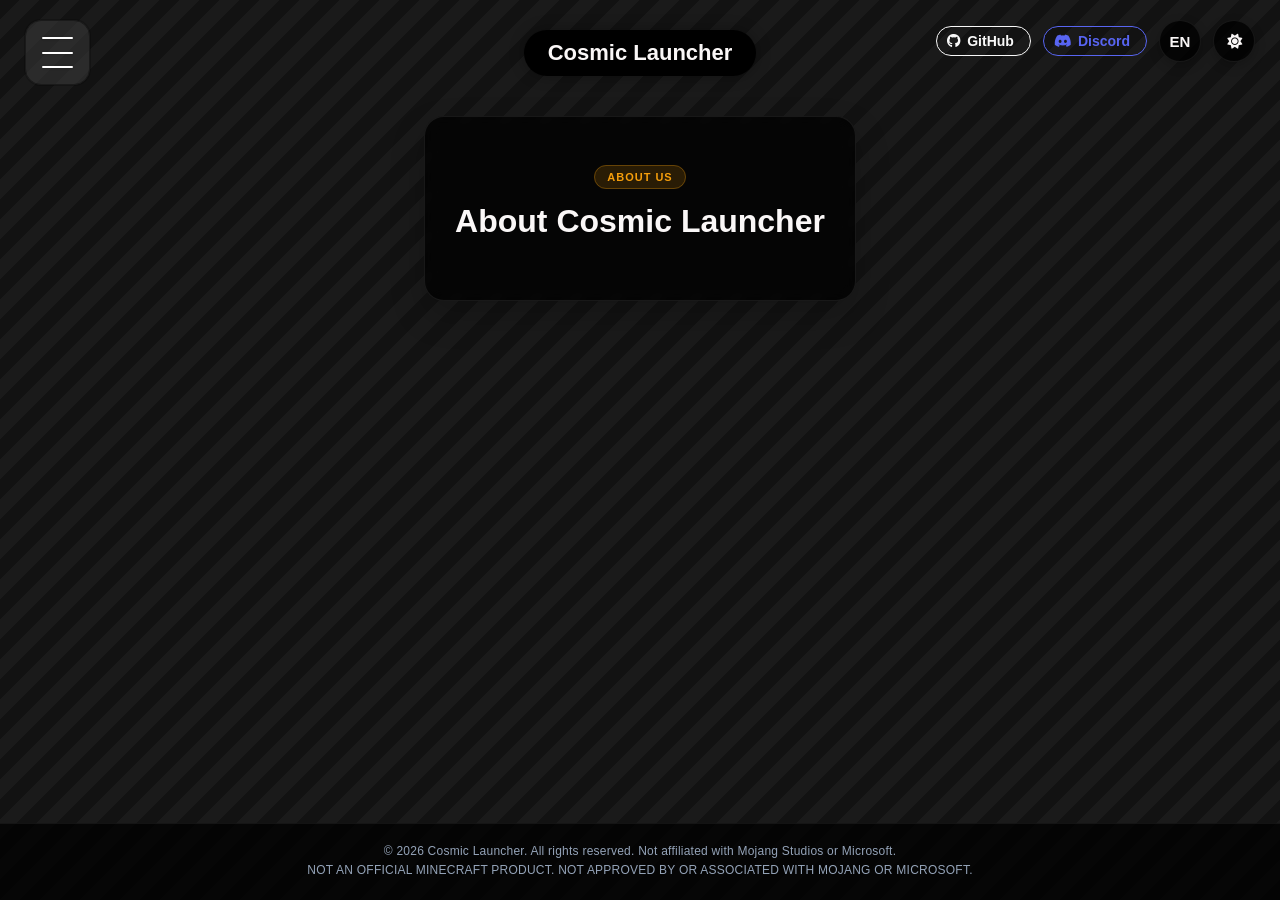
==== about.html @ cb2442e0 "Add files via upload" ====
<!DOCTYPE html>
<html lang="en">
<head>
    <meta charset="UTF-8">
    <meta name="viewport" content="width=device-width, initial-scale=1.0">
    <title>About Us | Cosmic Launcher</title>
    <link rel="stylesheet" href="style.css">
    <link rel="stylesheet" href="https://cdnjs.cloudflare.com/ajax/libs/font-awesome/6.4.0/css/all.min.css">
    <link rel="icon" type="image/png" sizes="1x1" href="icon/Cosmic-Launcher.png">
</head>
<body>
    <button class="menu-button" id="menuToggle" type="button" aria-label="Menu" aria-expanded="false" aria-controls="menuPanel">
        <span class="menu__icon" aria-hidden="true">
            <span></span>
            <span></span>
            <span></span>
        </span>
    </button>
    <nav class="menu-panel" id="menuPanel" aria-label="Main navigation" hidden>
        <a href="index.html" data-en="Home" data-ru="Главная">Home</a>
        <a href="about.html" data-en="About us" data-ru="О нас">About us</a>
        <a href="launcher.html" data-en="About the launcher" data-ru="О лаунчере">About the launcher</a>
        <a href="faq.html" data-en="FAQ" data-ru="FAQ">FAQ</a>
    </nav>

    <div class="top-right-actions">
        <a class="btn-github" href="https://github.com/andruxCode/CosmicSite" target="_blank" rel="noopener noreferrer">
            <i class="fa-brands fa-github" aria-hidden="true"></i>
            <span>GitHub</span>
        </a>
        <a class="btn-discord" href="https://discord.com/" target="_blank" rel="noopener noreferrer">
            <i class="fa-brands fa-discord" aria-hidden="true"></i>
            <span>Discord</span>
        </a>
        <button class="lang-toggle" id="langToggle" type="button">EN</button>
        <button class="theme-toggle" id="themeToggle" type="button" aria-label="Toggle theme">
            <i class="fa-solid fa-sun" id="themeIcon" aria-hidden="true"></i>
        </button>
    </div>

    <header class="header-box">
        <h1><span class="title-text">Cosmic Launcher</span></h1>
    </header>

    <main class="main-content">
        <section class="hero">
            <span class="badge" data-en="ABOUT US" data-ru="О НАС">ABOUT US</span>
            <h2 data-en="About Cosmic Launcher" data-ru="О Cosmic Launcher">About Cosmic Launcher</h2>
        </section>
    </main>

    <footer class="site-footer">
        <p data-en="© 2026 Cosmic Launcher. All rights reserved. Not affiliated with Mojang Studios or Microsoft."
           data-ru="© 2026 Cosmic Launcher. Все права защищены. Не связан с Mojang Studios или Microsoft.">
            © 2026 Cosmic Launcher. All rights reserved. Not affiliated with Mojang Studios or Microsoft.
        </p>
        <p>NOT AN OFFICIAL MINECRAFT PRODUCT. NOT APPROVED BY OR ASSOCIATED WITH MOJANG OR MICROSOFT.</p>
    </footer>

    <script src="script.js"></script>
</body>
</html>
---- style.css ----
:root {
    --bg-color: #121212;
    --bg-gradient-1: #121212;
    --bg-gradient-2: #1a1a1a;
    --text-color: #faf7f7;
    --text-muted: #94a3b8;
    --card-bg: rgba(0, 0, 0, 0.75);
    --card-border: rgba(255, 255, 255, 0.08);
    --header-bg: #000000;
    --toggle-bg: rgba(0, 0, 0, 0.8);
    --toggle-color: #faf7f7;
    --modal-bg: #000000;
    --menu-line-color: #ffffff;
}

body.light-theme {
    --bg-color: #e5e7eb;
    --bg-gradient-1: #e5e7eb;
    --bg-gradient-2: #d1d5db;
    --text-color: #111827;
    --text-muted: #4b5563;
    --card-bg: rgba(255, 255, 255, 0.9);
    --card-border: rgba(0, 0, 0, 0.1);
    --header-bg: #ffffff;
    --toggle-bg: rgba(255, 255, 255, 0.9);
    --toggle-color: #111827;
    --modal-bg: #ffffff;
    --menu-line-color: #000000;
}

html {
    background-color: var(--bg-color);
}

html,
body {
    min-height: 100vh;
    margin: 0;
    padding: 0;
    position: relative;
    background-color: var(--bg-color);
    background-image: linear-gradient(
      135deg,
      var(--bg-gradient-1) 25%,
      var(--bg-gradient-2) 25%,
      var(--bg-gradient-2) 50%,
      var(--bg-gradient-1) 50%,
      var(--bg-gradient-1) 75%,
      var(--bg-gradient-2) 75%,
      var(--bg-gradient-2)
    );
    background-size: 40px 40px;
    animation: move 4s linear infinite;
    font-family: -apple-system, BlinkMacSystemFont, "Segoe UI", Roboto, Helvetica, Arial, sans-serif;
    color: var(--text-color);
    transition: background-color 0.3s ease, color 0.3s ease;
}

body {
    display: flex;
    flex-direction: column;
}

@keyframes move {
    0% {
        background-position: 0 0;
    }
    100% {
        background-position: 40px 40px;
    }
}

.top-right-actions {
    position: fixed;
    top: 20px;
    right: 25px;
    display: flex;
    align-items: center;
    gap: 12px;
    z-index: 100;
}

.buy-me-coffee {
    display: inline-flex;
    align-items: center;
    justify-content: center;
    border-radius: 999px;
    overflow: hidden;
    line-height: 0;
    box-shadow: 0 0 0 1px rgba(255, 255, 255, 0.08);
    background: rgba(255, 255, 255, 0.03);
}

.buy-me-coffee img {
    display: block;
    height: 36px;
    width: auto;
    border-radius: 999px;
}

.menu-button {
    position: fixed;
    top: 20px;
    left: 25px;
    z-index: 100;
    border: 0;
    padding: 0;
    background: none;
    cursor: pointer;
    font: inherit;
}

.menu-button .menu__icon {
    box-sizing: border-box;
    width: 65px;
    height: 65px;
    padding: 16px;
    border: 1px solid #1a1a1a;
    border-radius: 16px;
    background: rgba(74, 74, 74, 0.39);
    mix-blend-mode: luminosity;
    box-shadow: 0 0 0 1px rgba(0, 0, 0, 0.2);
    backdrop-filter: blur(15px);
    display: flex;
    flex-direction: column;
    justify-content: space-between;
    align-items: center;
}

.menu-button .menu__icon span {
    width: 100%;
    height: 2px;
    border-radius: 2px;
    background-color: var(--menu-line-color);
    box-shadow: 0 0.5px 2px 0 hsla(0, 0%, 0%, 0.2);
    transition: transform 0.4s, opacity 0.4s;
}

.menu-button[aria-expanded="true"] .menu__icon span:nth-child(1) {
    transform: translateY(11px) rotate(-45deg);
}

.menu-button[aria-expanded="true"] .menu__icon span:nth-child(2) {
    transform: translateX(-50%);
    opacity: 0;
}

.menu-button[aria-expanded="true"] .menu__icon span:nth-child(3) {
    transform: translateY(-11px) rotate(45deg);
}

.menu-panel {
    position: fixed;
    top: 96px;
    left: 25px;
    z-index: 101;
    display: flex;
    flex-direction: column;
    gap: 4px;
    width: 220px;
    padding: 10px;
    border: 1px solid var(--card-border);
    border-radius: 16px;
    background: var(--modal-bg);
    box-shadow: 0 12px 30px rgba(0, 0, 0, 0.3);
    backdrop-filter: blur(15px);
}

.menu-panel[hidden] {
    display: none;
}

.menu-panel a {
    padding: 12px 14px;
    border-radius: 10px;
    color: var(--text-color);
    text-decoration: none;
    transition: background-color 0.2s ease;
}

.menu-panel a:hover,
.menu-panel a:focus-visible {
    background-color: var(--card-border);
    outline: none;
}

.theme-toggle, .lang-toggle {
    background-color: var(--toggle-bg);
    border: 1px solid var(--card-border);
    border-radius: 50%;
    width: 42px;
    height: 42px;
    display: flex;
    justify-content: center;
    align-items: center;
    color: var(--toggle-color);
    font-size: 15px;
    font-weight: 700;
    cursor: pointer;
    transition: all 0.3s ease;
    box-shadow: 0 4px 12px rgba(0, 0, 0, 0.2);
}

.theme-toggle:hover, .lang-toggle:hover {
    background-color: #f59e0b;
    color: #000000;
    transform: scale(1.08);
}

.btn-signup {
    background-color: #f59e0b;
    color: #000000;
    border: none;
    cursor: pointer;
    text-decoration: none;
    font-weight: 700;
    font-size: 13px;
    padding: 10px 18px;
    border-radius: 20px;
    letter-spacing: 0.5px;
    box-shadow: 0 4px 12px rgba(245, 158, 11, 0.3);
    transition: all 0.3s ease;
}

.btn-signup:hover {
    background-color: #d97706;
    transform: translateY(-2px);
}

.header-box {
    background-color: var(--header-bg);
    border-radius: 30px;
    box-shadow: 0px 0px 15px 0px rgba(0, 0, 0, 0.3);
    display: block;
    width: max-content;
    margin: 0 auto;
    padding: 10px 24px;
    transform: translateY(30px);
    transition: transform 0.3s ease, background-color 0.3s ease;
}

.header-box:hover {
    transform: translateY(27px);
}

.header-box h1 {
    margin: 0;
    font-size: 22px;
    color: var(--text-color);
    display: flex;
    align-items: center;
    gap: 20px;
}

.icons-group {
    display: flex;
    gap: 14px;
}

.icons-group i {
    color: var(--text-color);
    transition: color 0.3s ease;
    cursor: pointer;
}

.icons-group i:hover {
    color: #f59e0b;
}

.title-text {
    color: var(--text-color);
}

.main-content {
    max-width: 900px;
    margin: 70px auto 0;
    padding: 0 20px 60px;
    flex: 1;
}

.hero {
    text-align: center;
    background: var(--card-bg);
    border: 1px solid var(--card-border);
    border-radius: 20px;
    padding: 50px 30px;
    backdrop-filter: blur(8px);
    box-shadow: 0 15px 35px rgba(0, 0, 0, 0.2);
    margin-bottom: 30px;
}

.launcher-preview {
    display: flex;
    justify-content: center;
    margin: 0 auto 28px;
    max-width: 100%;
}

.launcher-preview img {
    display: block;
    width: min(100%, 900px);
    height: auto;
    border-radius: 18px;
    border: 1px solid var(--card-border);
    box-shadow: 0 15px 35px rgba(0, 0, 0, 0.2);
}

.badge {
    background: rgba(245, 158, 11, 0.15);
    color: #f59e0b;
    border: 1px solid rgba(245, 158, 11, 0.3);
    font-size: 11px;
    font-weight: 700;
    padding: 5px 12px;
    border-radius: 12px;
    letter-spacing: 1px;
}

.hero h2 {
    font-size: 32px;
    margin: 18px 0 10px 0;
    color: var(--text-color);
}

.hero p {
    color: var(--text-muted);
    font-size: 16px;
    max-width: 550px;
    margin: 0 auto 28px auto;
}

.hero-buttons {
    display: flex;
    justify-content: center;
    gap: 15px;
}

.btn-primary {
    background-color: #f59e0b;
    color: #000000;
    text-decoration: none;
    font-weight: 700;
    padding: 12px 24px;
    border-radius: 10px;
    font-size: 14px;
    transition: all 0.3s ease;
}

.btn-primary:hover {
    background-color: #d97706;
    transform: translateY(-2px);
}

.features {
    display: grid;
    grid-template-columns: repeat(auto-fit, minmax(280px, 1fr));
    gap: 20px;
    margin-bottom: 30px;
}

.feature-card {
    background: var(--card-bg);
    border: 1px solid var(--card-border);
    border-radius: 16px;
    padding: 24px;
    text-align: center;
    transition: transform 0.3s ease;
}

.feature-card:hover {
    transform: translateY(-4px);
}

.feature-card i {
    font-size: 28px;
    color: #f59e0b;
    margin-bottom: 12px;
}

.feature-card h3 {
    margin: 0 0 8px 0;
    font-size: 18px;
    color: var(--text-color);
}

.feature-card p {
    margin: 0;
    font-size: 13px;
    color: var(--text-muted);
    line-height: 1.5;
}

.faq-section {
    background: var(--card-bg);
    border: 1px solid var(--card-border);
    border-radius: 20px;
    padding: 35px;
}

.faq-section h2 {
    margin: 0 0 25px;
    text-align: center;
    font-size: 24px;
    color: var(--text-color);
}

.faq-grid {
    display: grid;
    grid-template-columns: repeat(auto-fit, minmax(280px, 1fr));
    gap: 20px;
}

.faq-item h3 {
    margin: 0 0 6px;
    color: #f59e0b;
    font-size: 15px;
}

.faq-item p {
    margin: 0;
    font-size: 13px;
    color: var(--text-muted);
    line-height: 1.5;
}

.site-footer {
    width: 100%;
    padding: 18px 28px 20px;
    color: var(--text-muted);
    text-align: center;
    background: rgba(0, 0, 0, 0.78);
    border-top: 1px solid rgba(255, 255, 255, 0.06);
    box-sizing: border-box;
}

.site-footer p {
    margin: 0;
    font-size: 12px;
    line-height: 1.6;
    letter-spacing: 0.02em;
    text-align: center;
}

.modal-overlay {
    position: fixed;
    top: 0;
    left: 0;
    width: 100%;
    height: 100%;
    background: rgba(0, 0, 0, 0.7);
    display: flex;
    justify-content: center;
    align-items: center;
    opacity: 0;
    pointer-events: none;
    transition: opacity 0.3s ease;
    z-index: 1000;
}

.modal-overlay.active {
    opacity: 1;
    pointer-events: auto;
}

.auth-wrapper {
    display: flex;
    justify-content: center;
    align-items: center;
    min-height: 100vh;
    padding: 85px 20px 20px;
    box-sizing: border-box;
}

.auth-card {
    background: var(--modal-bg);
    border: 1px solid var(--card-border);
    border-radius: 20px;
    padding: 35px;
    width: min(350px, 100%);
    box-shadow: 0 15px 35px rgba(0, 0, 0, 0.5);
    position: relative;
    box-sizing: border-box;
}

.close-btn {
    position: absolute;
    top: 15px;
    right: 20px;
    background: none;
    border: none;
    color: var(--text-muted);
    font-size: 24px;
    cursor: pointer;
    transition: color 0.2s;
}

.close-btn:hover {
    color: var(--text-color);
}

.auth-card h2 {
    color: var(--text-color);
    margin-top: 0;
    margin-bottom: 20px;
    text-align: center;
    font-size: 20px;
}

.input-group {
    margin-bottom: 15px;
}

.input-group label {
    display: block;
    color: var(--text-muted);
    font-size: 13px;
    margin-bottom: 5px;
}

.input-group input {
    width: 100%;
    padding: 10px 12px;
    background: var(--bg-color);
    border: 1px solid var(--card-border);
    border-radius: 8px;
    color: var(--text-color);
    font-size: 14px;
    box-sizing: border-box;
    outline: none;
    transition: border-color 0.3s;
}

.input-group input:focus {
    border-color: #f59e0b;
}

.btn-submit {
    width: 100%;
    padding: 11px;
    background-color: #f59e0b;
    color: #000;
    border: none;
    border-radius: 8px;
    font-weight: bold;
    font-size: 15px;
    cursor: pointer;
    transition: background-color 0.3s;
    margin-top: 10px;
}

.btn-submit:hover {
    background-color: #d97706;
}

.auth-switch {
    text-align: center;
    margin-top: 15px;
    font-size: 13px;
    color: var(--text-muted);
}

.auth-switch p {
    margin: 0;
}

.auth-switch a {
    color: #f59e0b;
    text-decoration: none;
    font-weight: 600;
}

.auth-switch a:hover {
    text-decoration: underline;
}

@media (max-width: 480px) {
    .menu-button {
        top: 14px;
        left: 14px;
    }

    .menu-panel {
        top: 90px;
        left: 14px;
    }

    .top-right-actions {
        top: 14px;
        right: 14px;
        gap: 8px;
    }

    .header-box {
        max-width: calc(100% - 32px);
        padding: 10px 16px;
        box-sizing: border-box;
    }

    .header-box h1 {
        gap: 10px;
        font-size: 18px;
    }

    .icons-group {
        gap: 8px;
    }

    .faq-section {
        padding: 24px 18px;
    }

    .faq-grid {
        grid-template-columns: 1fr;
    }

    .auth-card {
        padding: 28px 22px;
    }
}


.btn-github {
  background: transparent;
  position: relative;
  padding: 0px 10px;
  display: flex;
  align-items: center;
  font-size: 14px;
  font-weight: 600;
  text-decoration: none;
  cursor: pointer;
  border: 1px solid rgb(248, 248, 248);
  border-radius: 25px;
  outline: none;
  overflow: hidden;
  color: rgb(248, 248, 248);
  transition: color 0.3s 0.1s ease-out;
  text-align: center;
}

.btn-github span {
  margin: 6px;
}

.btn-github::before {
  position: absolute;
  top: 0;
  left: 0;
  right: 0;
  bottom: 0;
  margin: auto;
  content: "";
  border-radius: 50%;
  display: block;
  width: 20em;
  height: 20em;
  left: -5em;
  text-align: center;
  transition: box-shadow 0.25s ease-out;
  z-index: -1;
}

.btn-github:hover {
  color: rgb(36, 41, 46);
  border: 1px solid rgb(36, 41, 46);
}

.btn-github:hover::before {
  box-shadow: inset 0 0 0 10em rgb(213, 219, 224);
}

body.light-theme .btn-github {
  color: rgb(36, 41, 46);
  border-color: rgb(36, 41, 46);
}

body.light-theme .btn-github:hover {
  color: rgb(248, 248, 248);
  border-color: rgb(248, 248, 248);
}

body.light-theme .btn-github:hover::before {
  box-shadow: inset 0 0 0 10em rgb(36, 41, 46);
}


.btn-discord {
  background: transparent;
  position: relative;
  padding: 0px 10px;
  display: flex;
  align-items: center;
  font-size: 14px;
  font-weight: 600;
  text-decoration: none;
  cursor: pointer;
  border: 1px solid rgba(88, 101, 242, 1);
  border-radius: 25px;
  outline: none;
  overflow: hidden;
  color: rgba(88, 101, 242, 1);
  transition: color 0.3s 0.1s ease-out;
  text-align: center;
}

.btn-discord span {
  margin: 6px;
}

.btn-discord::before {
  position: absolute;
  top: 0;
  left: 0;
  right: 0;
  bottom: 0;
  margin: auto;
  content: '';
  border-radius: 50%;
  display: block;
  width: 20em;
  height: 20em;
  left: -5em;
  text-align: center;
  transition: box-shadow 0.25s ease-out;
  z-index: -1;
}

.btn-discord:hover {
  color: #fff;
  border: 1px solid rgba(88, 101, 242, 1);
}

.btn-discord:hover::before {
  box-shadow: inset 0 0 0 10em rgba(88, 101, 242, 1);
}
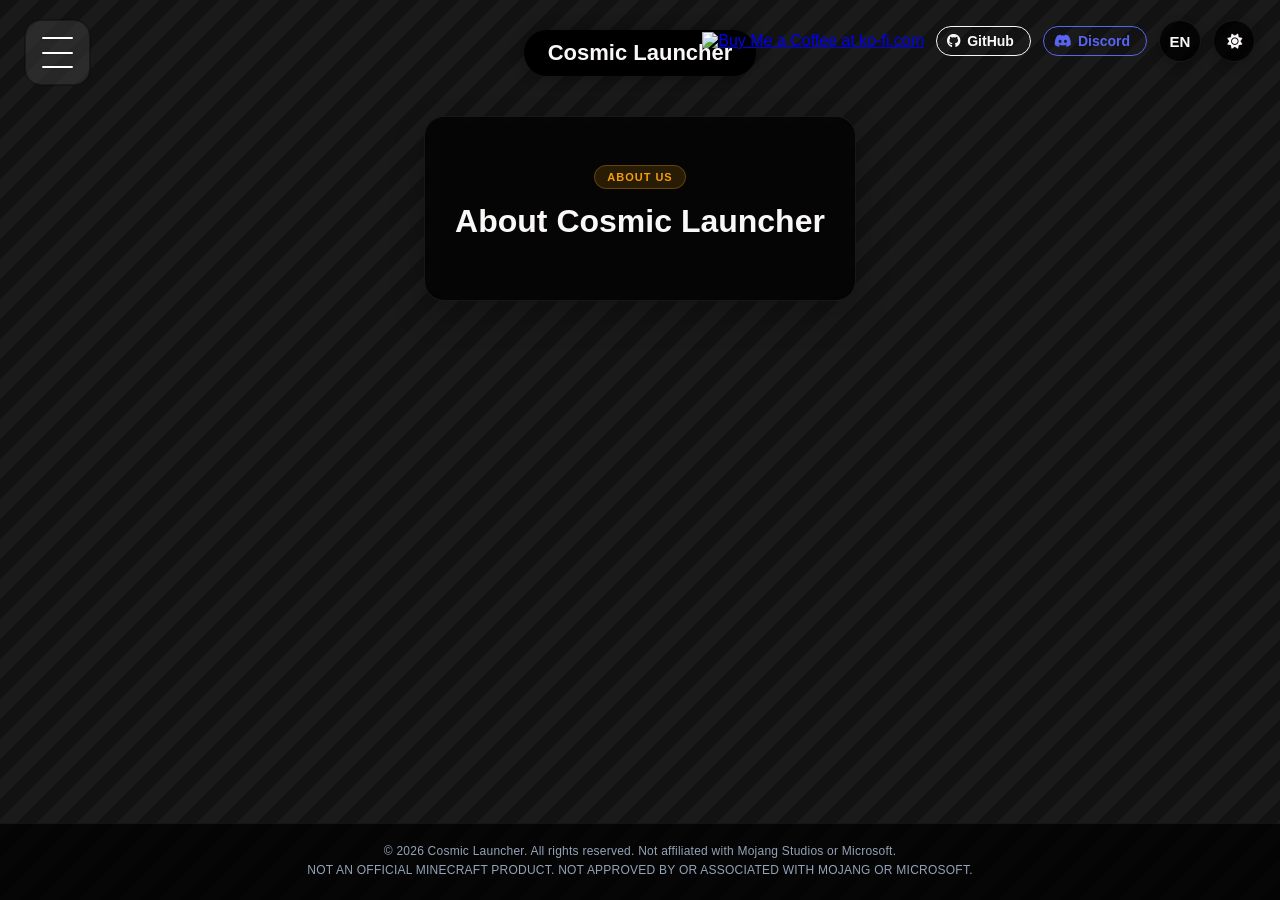
==== commit da200f57: "ko-fi" ====
--- a/about.html
+++ b/about.html
@@ -24,6 +24,8 @@
     </nav>
 
     <div class="top-right-actions">
+        <a href='https://ko-fi.com/M1O729N1CH' target='_blank'><img height="22" style='border:0px;height:36px;' src='https://storage.ko-fi.com/cdn/kofi6.png?v=6' border='0' alt='Buy Me a Coffee at ko-fi.com' /></a>
+
         <a class="btn-github" href="https://github.com/andruxCode/CosmicSite" target="_blank" rel="noopener noreferrer">
             <i class="fa-brands fa-github" aria-hidden="true"></i>
             <span>GitHub</span>
